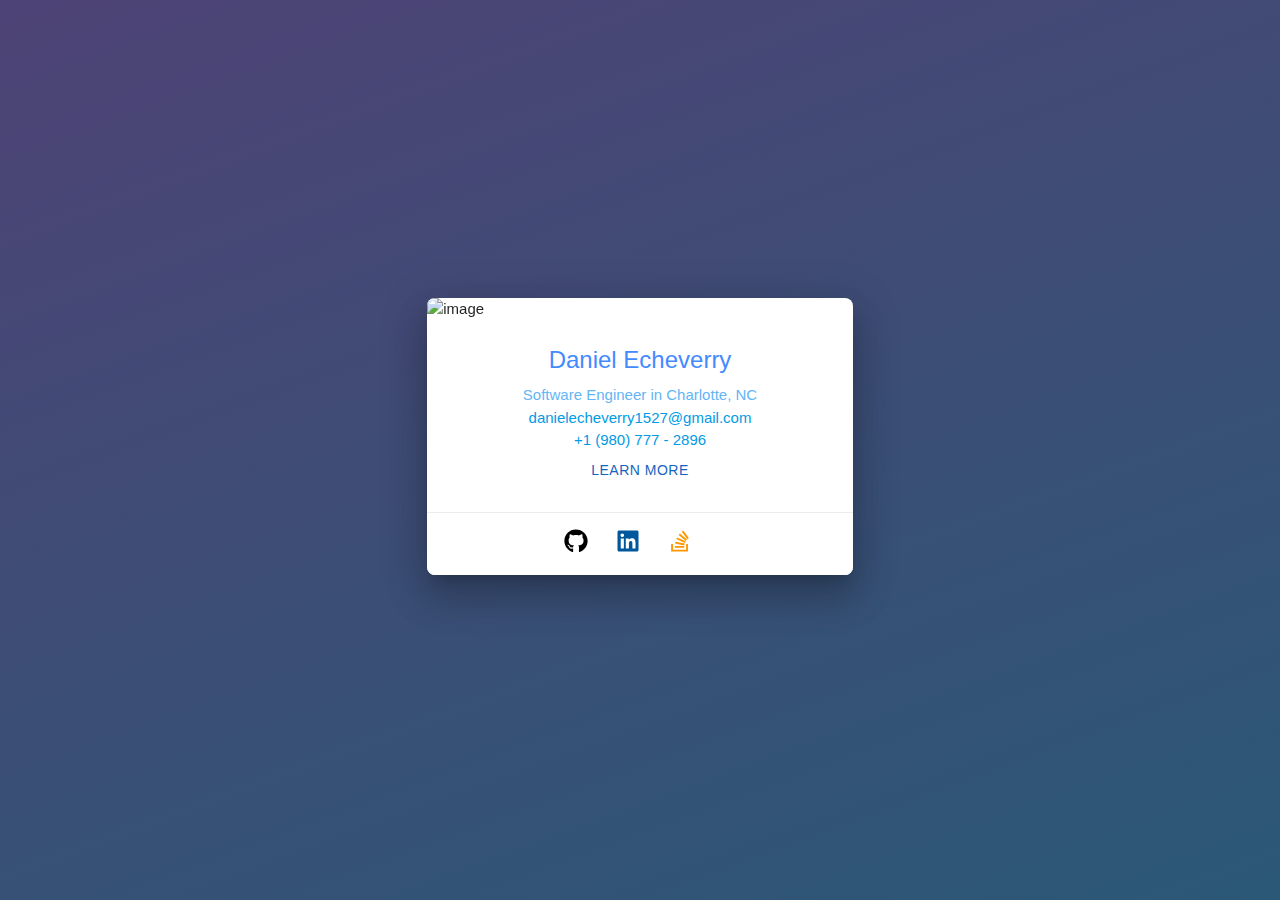
==== index.html @ 2a67373c "Update index.html" ====
<!DOCTYPE html>
<html lang="en">

<head>
	<meta http-equiv="Content-Type" content="text/html; charset=UTF-8" />
	<meta name="viewport" content="width=device-width, initial-scale=1, maximum-scale=1.0, user-scalable=no" />
	<title>Daniel E. Studios</title>
	
	<!-- CSS  -->
	<link href="css/lib/materialize.min.css" rel="stylesheet">
	<link rel="stylesheet" href="css/lib/svgicons.css">
	<link href="css/style.css" rel="stylesheet">
</head>

<body class="blue-gradient">

	<main class="valign-wrapper" id="particles">
		<div class="container">
			<div class="row">
				<div class="col s12 m8 push-m2 l6 push-l3">
					<div class="card z-depth-5 rounded" id="visiting-card">
						<div class="card-image">
							<img class="materialboxed" src="images/coding.jpg" alt="image">
						</div>
						<div class="card-content">
							<span class="center card-title blue-text text-accent-2">Daniel Echeverry</span>
							<p class="blue-text text-lighten-2 center">Software Engineer in Charlotte, NC</p>
							<p class="center">
								<a href="danielecheverry1527@gmail.com">danielecheverry1527@gmail.com</a>
							</p>
							<p class="center">
								<a href="tel:+19807772896">+1 (980) 777 - 2896</a>
							</p>

							<p class="center">
								<a class=" btn btn-flat blue-text text-darken-3" href="portfolio website/index.html">
									Learn More</a>
							</p>

						</div>
						<div class="card-action center">

							<a href="https://github.com/Dan-the-Man77" class="black-text">
								<svg class="svg-icon" data-prefix="fab" data-icon="github" role="img" xmlns="http://www.w3.org/2000/svg"
								 viewBox="0 0 496 512" class="svg-inline--fa fa-github fa-w-16 fa-3x">
									<path fill="currentColor" d="M165.9 397.4c0 2-2.3 3.6-5.2 3.6-3.3.3-5.6-1.3-5.6-3.6 0-2 2.3-3.6 5.2-3.6 3-.3 5.6 1.3 5.6 3.6zm-31.1-4.5c-.7 2 1.3 4.3 4.3 4.9 2.6 1 5.6 0 6.2-2s-1.3-4.3-4.3-5.2c-2.6-.7-5.5.3-6.2 2.3zm44.2-1.7c-2.9.7-4.9 2.6-4.6 4.9.3 2 2.9 3.3 5.9 2.6 2.9-.7 4.9-2.6 4.6-4.6-.3-1.9-3-3.2-5.9-2.9zM244.8 8C106.1 8 0 113.3 0 252c0 110.9 69.8 205.8 169.5 239.2 12.8 2.3 17.3-5.6 17.3-12.1 0-6.2-.3-40.4-.3-61.4 0 0-70 15-84.7-29.8 0 0-11.4-29.1-27.8-36.6 0 0-22.9-15.7 1.6-15.4 0 0 24.9 2 38.6 25.8 21.9 38.6 58.6 27.5 72.9 20.9 2.3-16 8.8-27.1 16-33.7-55.9-6.2-112.3-14.3-112.3-110.5 0-27.5 7.6-41.3 23.6-58.9-2.6-6.5-11.1-33.3 2.6-67.9 20.9-6.5 69 27 69 27 20-5.6 41.5-8.5 62.8-8.5s42.8 2.9 62.8 8.5c0 0 48.1-33.6 69-27 13.7 34.7 5.2 61.4 2.6 67.9 16 17.7 25.8 31.5 25.8 58.9 0 96.5-58.9 104.2-114.8 110.5 9.2 7.9 17 22.9 17 46.4 0 33.7-.3 75.4-.3 83.6 0 6.5 4.6 14.4 17.3 12.1C428.2 457.8 496 362.9 496 252 496 113.3 383.5 8 244.8 8zM97.2 352.9c-1.3 1-1 3.3.7 5.2 1.6 1.6 3.9 2.3 5.2 1 1.3-1 1-3.3-.7-5.2-1.6-1.6-3.9-2.3-5.2-1zm-10.8-8.1c-.7 1.3.3 2.9 2.3 3.9 1.6 1 3.6.7 4.3-.7.7-1.3-.3-2.9-2.3-3.9-2-.6-3.6-.3-4.3.7zm32.4 35.6c-1.6 1.3-1 4.3 1.3 6.2 2.3 2.3 5.2 2.6 6.5 1 1.3-1.3.7-4.3-1.3-6.2-2.2-2.3-5.2-2.6-6.5-1zm-11.4-14.7c-1.6 1-1.6 3.6 0 5.9 1.6 2.3 4.3 3.3 5.6 2.3 1.6-1.3 1.6-3.9 0-6.2-1.4-2.3-4-3.3-5.6-2z"
									 class=""></path>
								</svg>
							</a>

							<a href="https://www.linkedin.com/in/danielecheverry/" class="light-blue-text text-darken-4">
								<svg class="svg-icon" data-prefix="fab" data-icon="linkedin" role="img" xmlns="http://www.w3.org/2000/svg"
								 viewBox="0 0 448 512" class="svg-inline--fa fa-linkedin fa-w-14 fa-3x">
									<path fill="currentColor" d="M416 32H31.9C14.3 32 0 46.5 0 64.3v383.4C0 465.5 14.3 480 31.9 480H416c17.6 0 32-14.5 32-32.3V64.3c0-17.8-14.4-32.3-32-32.3zM135.4 416H69V202.2h66.5V416zm-33.2-243c-21.3 0-38.5-17.3-38.5-38.5S80.9 96 102.2 96c21.2 0 38.5 17.3 38.5 38.5 0 21.3-17.2 38.5-38.5 38.5zm282.1 243h-66.4V312c0-24.8-.5-56.7-34.5-56.7-34.6 0-39.9 27-39.9 54.9V416h-66.4V202.2h63.7v29.2h.9c8.9-16.8 30.6-34.5 62.9-34.5 67.2 0 79.7 44.3 79.7 101.9V416z"
									 class=""></path>
								</svg>
							</a>

							<a href="https://stackoverflow.com/users/19190853/daniel-echeverry" class="orange-text" id="stackoverflow">
								<svg class="svg-icon" data-prefix="fab" data-icon="stack-overflow" role="img" xmlns="http://www.w3.org/2000/svg"
								 viewBox="0 0 384 512" class="svg-inline--fa fa-stack-overflow fa-w-12 fa-3x">
									<path fill="currentColor" d="M293.7 300l-181.2-84.5 16.7-36.5 181.3 84.7-16.8 36.3zm48-76L188.2 95.7l-25.5 30.8 153.5 128.3 25.5-30.8zm39.6-31.7L262 32l-32 24 119.3 160.3 32-24zM290.7 311L95 269.7 86.8 309l195.7 41 8.2-39zm31.6 129H42.7V320h-40v160h359.5V320h-40v120zm-39.8-80h-200v39.7h200V360z"
									 class=""></path>
								</svg>
							</a>
							
							<!--
							<a href="https://www.youtube.com/channel/UCs95ve-2rPqcsYU_9BPiuNw" class="blue-text">
								<svg class="svg-icon" data-prefix="fab" data-icon="twitter" role="img" xmlns="http://www.w3.org/2000/svg"
								 viewBox="0 0 512 512" class="svg-inline--fa fa-twitter fa-w-16 fa-3x">
									<path fill="currentColor" d="M459.37 151.716c.325 4.548.325 9.097.325 13.645 0 138.72-105.583 298.558-298.558 298.558-59.452 0-114.68-17.219-161.137-47.106 8.447.974 16.568 1.299 25.34 1.299 49.055 0 94.213-16.568 130.274-44.832-46.132-.975-84.792-31.188-98.112-72.772 6.498.974 12.995 1.624 19.818 1.624 9.421 0 18.843-1.3 27.614-3.573-48.081-9.747-84.143-51.98-84.143-102.985v-1.299c13.969 7.797 30.214 12.67 47.431 13.319-28.264-18.843-46.781-51.005-46.781-87.391 0-19.492 5.197-37.36 14.294-52.954 51.655 63.675 129.3 105.258 216.365 109.807-1.624-7.797-2.599-15.918-2.599-24.04 0-57.828 46.782-104.934 104.934-104.934 30.213 0 57.502 12.67 76.67 33.137 23.715-4.548 46.456-13.32 66.599-25.34-7.798 24.366-24.366 44.833-46.132 57.827 21.117-2.273 41.584-8.122 60.426-16.243-14.292 20.791-32.161 39.308-52.628 54.253z"
									 class=""></path>
								</svg>
							</a>

							<a href="https://www.facebook.com/nikhil.sadawarti.82" class="blue-text text-accent-2">
								<svg class="svg-icon" data-prefix="fab" data-icon="facebook" role="img" xmlns="http://www.w3.org/2000/svg"
								 viewBox="0 0 448 512" class="svg-inline--fa fa-facebook fa-w-14 fa-3x">
									<path fill="currentColor" d="M448 56.7v398.5c0 13.7-11.1 24.7-24.7 24.7H309.1V306.5h58.2l8.7-67.6h-67v-43.2c0-19.6 5.4-32.9 33.5-32.9h35.8v-60.5c-6.2-.8-27.4-2.7-52.2-2.7-51.6 0-87 31.5-87 89.4v49.9h-58.4v67.6h58.4V480H24.7C11.1 480 0 468.9 0 455.3V56.7C0 43.1 11.1 32 24.7 32h398.5c13.7 0 24.8 11.1 24.8 24.7z"
									 class=""></path>
								</svg>
							</a>

							
							<a href="https://stackoverflow.com/users/19190853/daniel-echeverry" class="orange-text" id="stackoverflow">
								<svg class="svg-icon" data-prefix="fab" data-icon="stack-overflow" role="img" xmlns="http://www.w3.org/2000/svg"
								 viewBox="0 0 384 512" class="svg-inline--fa fa-stack-overflow fa-w-12 fa-3x">
									<path fill="currentColor" d="M293.7 300l-181.2-84.5 16.7-36.5 181.3 84.7-16.8 36.3zm48-76L188.2 95.7l-25.5 30.8 153.5 128.3 25.5-30.8zm39.6-31.7L262 32l-32 24 119.3 160.3 32-24zM290.7 311L95 269.7 86.8 309l195.7 41 8.2-39zm31.6 129H42.7V320h-40v160h359.5V320h-40v120zm-39.8-80h-200v39.7h200V360z"
									 class=""></path>
								</svg>
							</a>
							<a href="https://dev.to" class="black-text" id="devto">
							  <img class="svg-icon" src="https://d2fltix0v2e0sb.cloudfront.net/dev-badge.svg" alt="DEV Community" />
							</a>
							-->

						</div>
					</div>
				</div>
			</div>
		</div>

	</main>

	<!--  Scripts-->
	<script src="js/lib/jquery.min.js"></script>
	<script src="js/lib/materialize.min.js"></script>
	<script src="js/lib/tilt.jquery.min.js"></script>
	<script src="js/lib/particles.min.js"></script>
	<script src="js/init.js"></script>
<!--Start of Tawk.to Script-->
<script type="text/javascript">
var Tawk_API=Tawk_API||{}, Tawk_LoadStart=new Date();
(function(){
var s1=document.createElement("script"),s0=document.getElementsByTagName("script")[0];
s1.async=true;
s1.src='https://embed.tawk.to/62e9460f54f06e12d88c8aa2/1g9fjjark';
s1.charset='UTF-8';
s1.setAttribute('crossorigin','*');
s0.parentNode.insertBefore(s1,s0);
})();
</script>
<!--End of Tawk.to Script-->
	
</body>

</html>
---- css/lib/svgicons.css ----
/* -----
SVG Icons - svgicons.sparkk.fr
----- */

.svg-icon {
  width: 24px;
  height: 24px;
  transition: transform 0.5s ease-out;
}

.svg-icon:hover {
  transform: rotate(360deg);
}

.svg-icon path,
.svg-icon polygon,
.svg-icon rect {
  fill: currentColor;
}

.svg-icon circle {
  stroke: currentColor;
  stroke-width: 1;
}
---- css/style.css ----
body {
	display: flex;
	min-height: 100vh;
	flex-direction: column;
}

main {
	flex: 1 0 auto;
}

.blue-gradient {
	/* background: linear-gradient(135deg, #a9e4f7 0%, #0fb4e7 100%); */

	/* background-color: #8EC5FC;
	background-image: linear-gradient(62deg, #8EC5FC 0%, #E0C3FC 100%); */
	
		
	/* background-color: #FAACA8;
	background-image: linear-gradient(19deg, #FAACA8 0%, #DDD6F3 100%); */

	background-image: linear-gradient(-20deg, #2b5876 0%, #4e4376 100%);

}

.strong {
	font-weight: 600;
}

.rounded {
	border-radius: 8px;
	overflow: hidden;
}

a:hover {
	color: #ff43a1;
}

#particles canvas {
	position: absolute;
	width: 100%;
	height: 100%;
	z-index: -1;
}

#visiting-card {
	z-index: 9;
}

#devto {
	margin-right: initial;
}
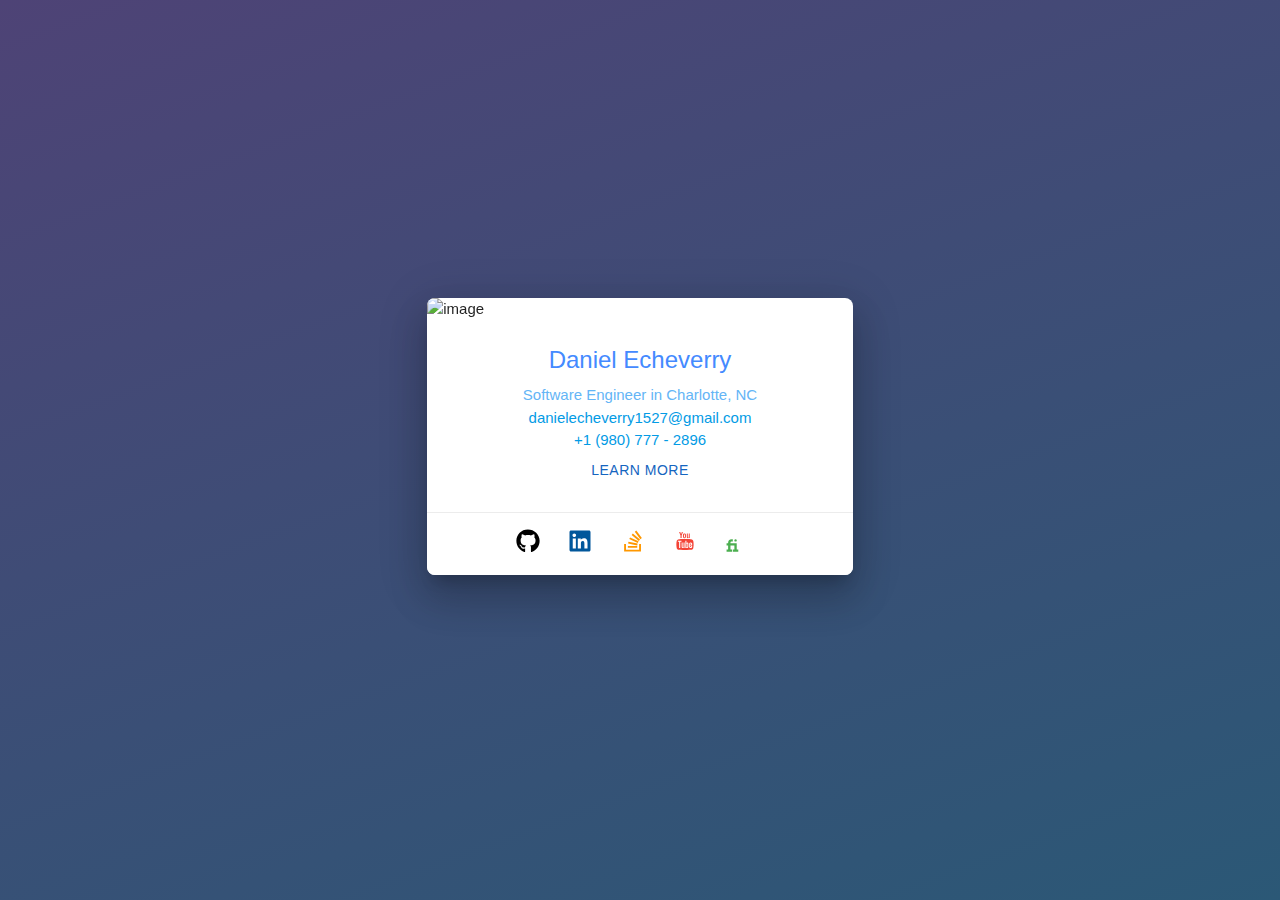
==== commit a9d61376: "Update index.html" ====
--- a/index.html
+++ b/index.html
@@ -40,7 +40,7 @@
 						</div>
 						<div class="card-action center">
 
-							<a href="https://github.com/Dan-the-Man77" class="black-text">
+							<a href="https://github.com/Dan-the-Man77" target="_blank" rel="noopener noreferrer" class="black-text">
 								<svg class="svg-icon" data-prefix="fab" data-icon="github" role="img" xmlns="http://www.w3.org/2000/svg"
 								 viewBox="0 0 496 512" class="svg-inline--fa fa-github fa-w-16 fa-3x">
 									<path fill="currentColor" d="M165.9 397.4c0 2-2.3 3.6-5.2 3.6-3.3.3-5.6-1.3-5.6-3.6 0-2 2.3-3.6 5.2-3.6 3-.3 5.6 1.3 5.6 3.6zm-31.1-4.5c-.7 2 1.3 4.3 4.3 4.9 2.6 1 5.6 0 6.2-2s-1.3-4.3-4.3-5.2c-2.6-.7-5.5.3-6.2 2.3zm44.2-1.7c-2.9.7-4.9 2.6-4.6 4.9.3 2 2.9 3.3 5.9 2.6 2.9-.7 4.9-2.6 4.6-4.6-.3-1.9-3-3.2-5.9-2.9zM244.8 8C106.1 8 0 113.3 0 252c0 110.9 69.8 205.8 169.5 239.2 12.8 2.3 17.3-5.6 17.3-12.1 0-6.2-.3-40.4-.3-61.4 0 0-70 15-84.7-29.8 0 0-11.4-29.1-27.8-36.6 0 0-22.9-15.7 1.6-15.4 0 0 24.9 2 38.6 25.8 21.9 38.6 58.6 27.5 72.9 20.9 2.3-16 8.8-27.1 16-33.7-55.9-6.2-112.3-14.3-112.3-110.5 0-27.5 7.6-41.3 23.6-58.9-2.6-6.5-11.1-33.3 2.6-67.9 20.9-6.5 69 27 69 27 20-5.6 41.5-8.5 62.8-8.5s42.8 2.9 62.8 8.5c0 0 48.1-33.6 69-27 13.7 34.7 5.2 61.4 2.6 67.9 16 17.7 25.8 31.5 25.8 58.9 0 96.5-58.9 104.2-114.8 110.5 9.2 7.9 17 22.9 17 46.4 0 33.7-.3 75.4-.3 83.6 0 6.5 4.6 14.4 17.3 12.1C428.2 457.8 496 362.9 496 252 496 113.3 383.5 8 244.8 8zM97.2 352.9c-1.3 1-1 3.3.7 5.2 1.6 1.6 3.9 2.3 5.2 1 1.3-1 1-3.3-.7-5.2-1.6-1.6-3.9-2.3-5.2-1zm-10.8-8.1c-.7 1.3.3 2.9 2.3 3.9 1.6 1 3.6.7 4.3-.7.7-1.3-.3-2.9-2.3-3.9-2-.6-3.6-.3-4.3.7zm32.4 35.6c-1.6 1.3-1 4.3 1.3 6.2 2.3 2.3 5.2 2.6 6.5 1 1.3-1.3.7-4.3-1.3-6.2-2.2-2.3-5.2-2.6-6.5-1zm-11.4-14.7c-1.6 1-1.6 3.6 0 5.9 1.6 2.3 4.3 3.3 5.6 2.3 1.6-1.3 1.6-3.9 0-6.2-1.4-2.3-4-3.3-5.6-2z"
@@ -48,7 +48,7 @@
 								</svg>
 							</a>
 
-							<a href="https://www.linkedin.com/in/danielecheverry/" class="light-blue-text text-darken-4">
+							<a href="https://www.linkedin.com/in/danielecheverry/" target="_blank" rel="noopener noreferrer" class="light-blue-text text-darken-4">
 								<svg class="svg-icon" data-prefix="fab" data-icon="linkedin" role="img" xmlns="http://www.w3.org/2000/svg"
 								 viewBox="0 0 448 512" class="svg-inline--fa fa-linkedin fa-w-14 fa-3x">
 									<path fill="currentColor" d="M416 32H31.9C14.3 32 0 46.5 0 64.3v383.4C0 465.5 14.3 480 31.9 480H416c17.6 0 32-14.5 32-32.3V64.3c0-17.8-14.4-32.3-32-32.3zM135.4 416H69V202.2h66.5V416zm-33.2-243c-21.3 0-38.5-17.3-38.5-38.5S80.9 96 102.2 96c21.2 0 38.5 17.3 38.5 38.5 0 21.3-17.2 38.5-38.5 38.5zm282.1 243h-66.4V312c0-24.8-.5-56.7-34.5-56.7-34.6 0-39.9 27-39.9 54.9V416h-66.4V202.2h63.7v29.2h.9c8.9-16.8 30.6-34.5 62.9-34.5 67.2 0 79.7 44.3 79.7 101.9V416z"
@@ -56,7 +56,7 @@
 								</svg>
 							</a>
 
-							<a href="https://stackoverflow.com/users/19190853/daniel-echeverry" class="orange-text" id="stackoverflow">
+							<a href="https://stackoverflow.com/users/19190853/daniel-echeverry" target="_blank" rel="noopener noreferrer" class="orange-text" id="stackoverflow">
 								<svg class="svg-icon" data-prefix="fab" data-icon="stack-overflow" role="img" xmlns="http://www.w3.org/2000/svg"
 								 viewBox="0 0 384 512" class="svg-inline--fa fa-stack-overflow fa-w-12 fa-3x">
 									<path fill="currentColor" d="M293.7 300l-181.2-84.5 16.7-36.5 181.3 84.7-16.8 36.3zm48-76L188.2 95.7l-25.5 30.8 153.5 128.3 25.5-30.8zm39.6-31.7L262 32l-32 24 119.3 160.3 32-24zM290.7 311L95 269.7 86.8 309l195.7 41 8.2-39zm31.6 129H42.7V320h-40v160h359.5V320h-40v120zm-39.8-80h-200v39.7h200V360z"
@@ -64,24 +64,19 @@
 								</svg>
 							</a>
 							
-							<!--
-							<a href="https://www.youtube.com/channel/UCs95ve-2rPqcsYU_9BPiuNw" class="blue-text">
-								<svg class="svg-icon" data-prefix="fab" data-icon="twitter" role="img" xmlns="http://www.w3.org/2000/svg"
-								 viewBox="0 0 512 512" class="svg-inline--fa fa-twitter fa-w-16 fa-3x">
-									<path fill="currentColor" d="M459.37 151.716c.325 4.548.325 9.097.325 13.645 0 138.72-105.583 298.558-298.558 298.558-59.452 0-114.68-17.219-161.137-47.106 8.447.974 16.568 1.299 25.34 1.299 49.055 0 94.213-16.568 130.274-44.832-46.132-.975-84.792-31.188-98.112-72.772 6.498.974 12.995 1.624 19.818 1.624 9.421 0 18.843-1.3 27.614-3.573-48.081-9.747-84.143-51.98-84.143-102.985v-1.299c13.969 7.797 30.214 12.67 47.431 13.319-28.264-18.843-46.781-51.005-46.781-87.391 0-19.492 5.197-37.36 14.294-52.954 51.655 63.675 129.3 105.258 216.365 109.807-1.624-7.797-2.599-15.918-2.599-24.04 0-57.828 46.782-104.934 104.934-104.934 30.213 0 57.502 12.67 76.67 33.137 23.715-4.548 46.456-13.32 66.599-25.34-7.798 24.366-24.366 44.833-46.132 57.827 21.117-2.273 41.584-8.122 60.426-16.243-14.292 20.791-32.161 39.308-52.628 54.253z"
-									 class=""></path>
-								</svg>
+							
+							<a href="https://www.youtube.com/channel/UCs95ve-2rPqcsYU_9BPiuNw" target="_blank" rel="noopener noreferrer" class="red-text">
+								<svg class="svg-icon" viewBox="0 0 20 20">
+							<path fill="none" d="M9.426,7.625h0.271c0.596,0,1.079-0.48,1.079-1.073V4.808c0-0.593-0.483-1.073-1.079-1.073H9.426c-0.597,0-1.079,0.48-1.079,1.073v1.745C8.347,7.145,8.83,7.625,9.426,7.625 M9.156,4.741c0-0.222,0.182-0.402,0.404-0.402c0.225,0,0.405,0.18,0.405,0.402V6.62c0,0.222-0.181,0.402-0.405,0.402c-0.223,0-0.404-0.181-0.404-0.402V4.741z M12.126,7.625c0.539,0,1.013-0.47,1.013-0.47v0.403h0.81V3.735h-0.81v2.952c0,0-0.271,0.335-0.54,0.335c-0.271,0-0.271-0.202-0.271-0.202V3.735h-0.81v3.354C11.519,7.089,11.586,7.625,12.126,7.625 M6.254,7.559H7.2v-2.08l1.079-2.952H7.401L6.727,4.473L6.052,2.527H5.107l1.146,2.952V7.559z M11.586,12.003c-0.175,0-0.312,0.104-0.405,0.204v2.706c0.086,0.091,0.213,0.18,0.405,0.18c0.405,0,0.405-0.451,0.405-0.451v-2.188C11.991,12.453,11.924,12.003,11.586,12.003 M14.961,8.463c0,0-2.477-0.129-4.961-0.129c-2.475,0-4.96,0.129-4.96,0.129c-1.119,0-2.025,0.864-2.025,1.93c0,0-0.203,1.252-0.203,2.511c0,1.252,0.203,2.51,0.203,2.51c0,1.066,0.906,1.931,2.025,1.931c0,0,2.438,0.129,4.96,0.129c2.437,0,4.961-0.129,4.961-0.129c1.117,0,2.024-0.864,2.024-1.931c0,0,0.202-1.268,0.202-2.51c0-1.268-0.202-2.511-0.202-2.511C16.985,9.328,16.078,8.463,14.961,8.463 M7.065,10.651H6.052v5.085H5.107v-5.085H4.095V9.814h2.97V10.651z M9.628,15.736h-0.81v-0.386c0,0-0.472,0.45-1.012,0.45c-0.54,0-0.606-0.515-0.606-0.515v-3.991h0.809v3.733c0,0,0,0.193,0.271,0.193c0.27,0,0.54-0.322,0.54-0.322v-3.604h0.81V15.736z M12.801,14.771c0,0,0,1.03-0.742,1.03c-0.455,0-0.73-0.241-0.878-0.429v0.364h-0.876V9.814h0.876v1.92c0.135-0.142,0.464-0.439,0.878-0.439c0.54,0,0.742,0.45,0.742,1.03V14.771z M15.973,12.39v1.287h-1.688v0.965c0,0,0,0.451,0.405,0.451s0.405-0.451,0.405-0.451v-0.45h0.877v0.708c0,0-0.136,0.901-1.215,0.901c-1.08,0-1.282-0.901-1.282-0.901v-2.51c0,0,0-1.095,1.282-1.095S15.973,12.39,15.973,12.39 M14.69,12.003c-0.405,0-0.405,0.45-0.405,0.45v0.579h0.811v-0.579C15.096,12.453,15.096,12.003,14.69,12.003"></path>
+						</svg>
+							</a>
+							
+
+							<a href="https://www.fiverr.com/danielecheve457?public_mode=true" target="_blank" rel="noopener noreferrer" class="green-text">
+								<svg xmlns="http://www.w3.org/2000/svg" width="1em" height="1em" preserveAspectRatio="xMidYMid meet" viewBox="-2.5 -2 24 24"><g fill="currentColor"><path d="M16.25 16.25v-10h-10v-.625c0-1.034.841-1.875 1.875-1.875H10V0H8.125A5.632 5.632 0 0 0 2.5 5.625v.625H0V10h2.5v6.25H0V20h8.75v-3.75h-2.5V10h6.285v6.25H10V20h8.75v-3.75h-2.5z"/><circle cx="14.375" cy="1.875" r="1.875"/></g></svg>
 							</a>
 
-							<a href="https://www.facebook.com/nikhil.sadawarti.82" class="blue-text text-accent-2">
-								<svg class="svg-icon" data-prefix="fab" data-icon="facebook" role="img" xmlns="http://www.w3.org/2000/svg"
-								 viewBox="0 0 448 512" class="svg-inline--fa fa-facebook fa-w-14 fa-3x">
-									<path fill="currentColor" d="M448 56.7v398.5c0 13.7-11.1 24.7-24.7 24.7H309.1V306.5h58.2l8.7-67.6h-67v-43.2c0-19.6 5.4-32.9 33.5-32.9h35.8v-60.5c-6.2-.8-27.4-2.7-52.2-2.7-51.6 0-87 31.5-87 89.4v49.9h-58.4v67.6h58.4V480H24.7C11.1 480 0 468.9 0 455.3V56.7C0 43.1 11.1 32 24.7 32h398.5c13.7 0 24.8 11.1 24.8 24.7z"
-									 class=""></path>
-								</svg>
-							</a>
-
-							
+							<!--
 							<a href="https://stackoverflow.com/users/19190853/daniel-echeverry" class="orange-text" id="stackoverflow">
 								<svg class="svg-icon" data-prefix="fab" data-icon="stack-overflow" role="img" xmlns="http://www.w3.org/2000/svg"
 								 viewBox="0 0 384 512" class="svg-inline--fa fa-stack-overflow fa-w-12 fa-3x">
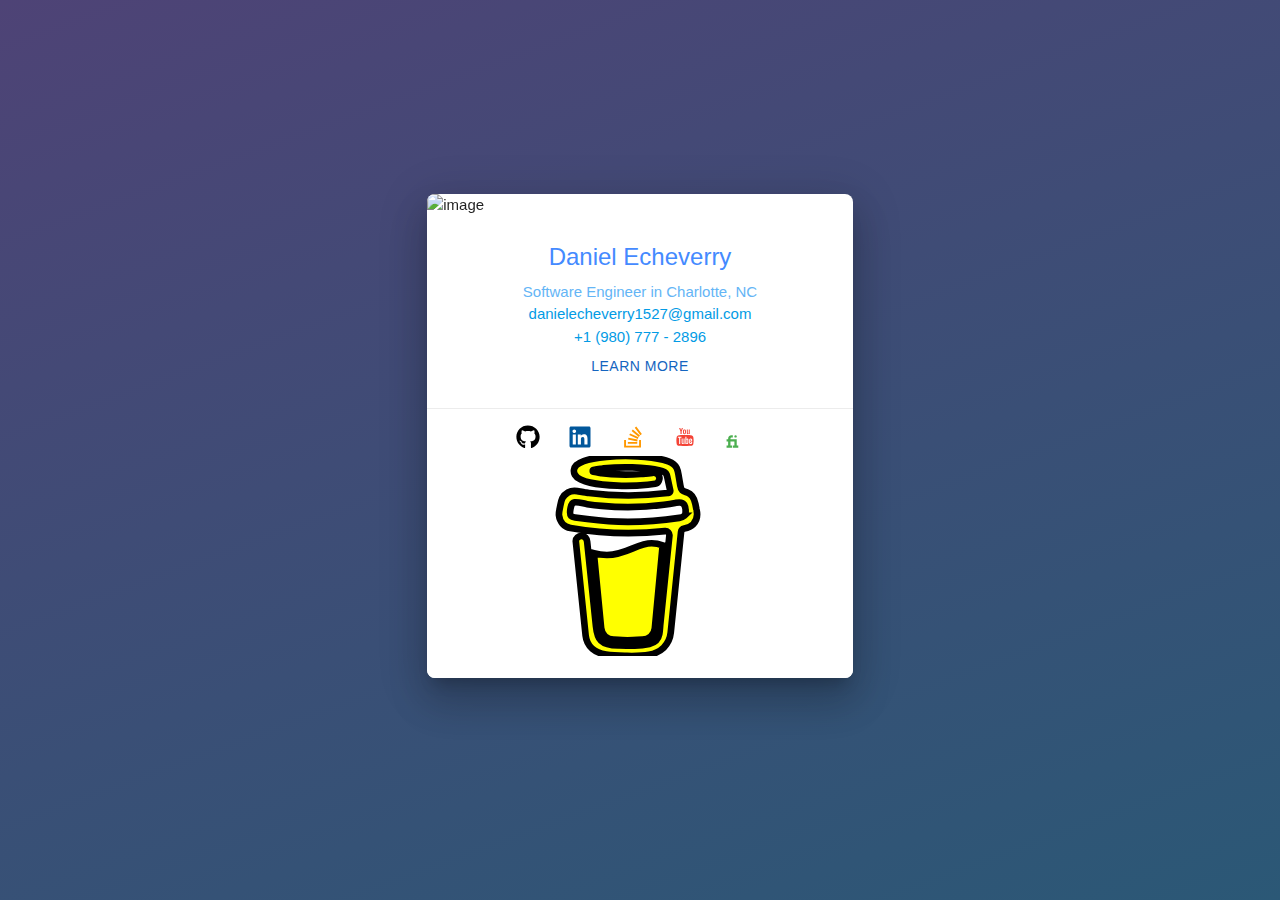
==== commit 0f2505e2: "Update index.html" ====
--- a/index.html
+++ b/index.html
@@ -4,7 +4,7 @@
 <head>
 	<meta http-equiv="Content-Type" content="text/html; charset=UTF-8" />
 	<meta name="viewport" content="width=device-width, initial-scale=1, maximum-scale=1.0, user-scalable=no" />
-	<title>Daniel E. Studios</title>
+	<title>DeBugged Bytez</title>
 	
 	<!-- CSS  -->
 	<link href="css/lib/materialize.min.css" rel="stylesheet">
@@ -26,7 +26,7 @@
 							<span class="center card-title blue-text text-accent-2">Daniel Echeverry</span>
 							<p class="blue-text text-lighten-2 center">Software Engineer in Charlotte, NC</p>
 							<p class="center">
-								<a href="danielecheverry1527@gmail.com">danielecheverry1527@gmail.com</a>
+								<a href="mailto:danielecheverry1527@gmail.com">danielecheverry1527@gmail.com</a>
 							</p>
 							<p class="center">
 								<a href="tel:+19807772896">+1 (980) 777 - 2896</a>
@@ -76,13 +76,11 @@
 								<svg xmlns="http://www.w3.org/2000/svg" width="1em" height="1em" preserveAspectRatio="xMidYMid meet" viewBox="-2.5 -2 24 24"><g fill="currentColor"><path d="M16.25 16.25v-10h-10v-.625c0-1.034.841-1.875 1.875-1.875H10V0H8.125A5.632 5.632 0 0 0 2.5 5.625v.625H0V10h2.5v6.25H0V20h8.75v-3.75h-2.5V10h6.285v6.25H10V20h8.75v-3.75h-2.5z"/><circle cx="14.375" cy="1.875" r="1.875"/></g></svg>
 							</a>
 
+							
+							<a href="https://www.buymeacoffee.com/debuggedbytez" class="orange-text" id="stackoverflow">
+								<svg role="img" viewBox="0 0 24 24" xmlns="http://www.w3.org/2000/svg" id="IconChangeColor" height="200" width="200"><title>Buy Me A Coffee</title><path d="M20.216 6.415l-.132-.666c-.119-.598-.388-1.163-1.001-1.379-.197-.069-.42-.098-.57-.241-.152-.143-.196-.366-.231-.572-.065-.378-.125-.756-.192-1.133-.057-.325-.102-.69-.25-.987-.195-.4-.597-.634-.996-.788a5.723 5.723 0 00-.626-.194c-1-.263-2.05-.36-3.077-.416a25.834 25.834 0 00-3.7.062c-.915.083-1.88.184-2.75.5-.318.116-.646.256-.888.501-.297.302-.393.77-.177 1.146.154.267.415.456.692.58.36.162.737.284 1.123.366 1.075.238 2.189.331 3.287.37 1.218.05 2.437.01 3.65-.118.299-.033.598-.073.896-.119.352-.054.578-.513.474-.834-.124-.383-.457-.531-.834-.473-.466.074-.96.108-1.382.146-1.177.08-2.358.082-3.536.006a22.228 22.228 0 01-1.157-.107c-.086-.01-.18-.025-.258-.036-.243-.036-.484-.08-.724-.13-.111-.027-.111-.185 0-.212h.005c.277-.06.557-.108.838-.147h.002c.131-.009.263-.032.394-.048a25.076 25.076 0 013.426-.12c.674.019 1.347.067 2.017.144l.228.031c.267.04.533.088.798.145.392.085.895.113 1.07.542.055.137.08.288.111.431l.319 1.484a.237.237 0 01-.199.284h-.003c-.037.006-.075.01-.112.015a36.704 36.704 0 01-4.743.295 37.059 37.059 0 01-4.699-.304c-.14-.017-.293-.042-.417-.06-.326-.048-.649-.108-.973-.161-.393-.065-.768-.032-1.123.161-.29.16-.527.404-.675.701-.154.316-.199.66-.267 1-.069.34-.176.707-.135 1.056.087.753.613 1.365 1.37 1.502a39.69 39.69 0 0011.343.376.483.483 0 01.535.53l-.071.697-1.018 9.907c-.041.41-.047.832-.125 1.237-.122.637-.553 1.028-1.182 1.171-.577.131-1.165.2-1.756.205-.656.004-1.31-.025-1.966-.022-.699.004-1.556-.06-2.095-.58-.475-.458-.54-1.174-.605-1.793l-.731-7.013-.322-3.094c-.037-.351-.286-.695-.678-.678-.336.015-.718.3-.678.679l.228 2.185.949 9.112c.147 1.344 1.174 2.068 2.446 2.272.742.12 1.503.144 2.257.156.966.016 1.942.053 2.892-.122 1.408-.258 2.465-1.198 2.616-2.657.34-3.332.683-6.663 1.024-9.995l.215-2.087a.484.484 0 01.39-.426c.402-.078.787-.212 1.074-.518.455-.488.546-1.124.385-1.766zm-1.478.772c-.145.137-.363.201-.578.233-2.416.359-4.866.54-7.308.46-1.748-.06-3.477-.254-5.207-.498-.17-.024-.353-.055-.47-.18-.22-.236-.111-.71-.054-.995.052-.26.152-.609.463-.646.484-.057 1.046.148 1.526.22.577.088 1.156.159 1.737.212 2.48.226 5.002.19 7.472-.14.45-.06.899-.13 1.345-.21.399-.072.84-.206 1.08.206.166.281.188.657.162.974a.544.544 0 01-.169.364zm-6.159 3.9c-.862.37-1.84.788-3.109.788a5.884 5.884 0 01-1.569-.217l.877 9.004c.065.78.717 1.38 1.5 1.38 0 0 1.243.065 1.658.065.447 0 1.786-.065 1.786-.065.783 0 1.434-.6 1.499-1.38l.94-9.95a3.996 3.996 0 00-1.322-.238c-.826 0-1.491.284-2.26.613z" id="mainIconPathAttribute" fill="yellow" stroke-width="0.8" stroke="#000000"></path></svg>
+
 							<!--
-							<a href="https://stackoverflow.com/users/19190853/daniel-echeverry" class="orange-text" id="stackoverflow">
-								<svg class="svg-icon" data-prefix="fab" data-icon="stack-overflow" role="img" xmlns="http://www.w3.org/2000/svg"
-								 viewBox="0 0 384 512" class="svg-inline--fa fa-stack-overflow fa-w-12 fa-3x">
-									<path fill="currentColor" d="M293.7 300l-181.2-84.5 16.7-36.5 181.3 84.7-16.8 36.3zm48-76L188.2 95.7l-25.5 30.8 153.5 128.3 25.5-30.8zm39.6-31.7L262 32l-32 24 119.3 160.3 32-24zM290.7 311L95 269.7 86.8 309l195.7 41 8.2-39zm31.6 129H42.7V320h-40v160h359.5V320h-40v120zm-39.8-80h-200v39.7h200V360z"
-									 class=""></path>
-								</svg>
 							</a>
 							<a href="https://dev.to" class="black-text" id="devto">
 							  <img class="svg-icon" src="https://d2fltix0v2e0sb.cloudfront.net/dev-badge.svg" alt="DEV Community" />
@@ -109,7 +107,7 @@
 (function(){
 var s1=document.createElement("script"),s0=document.getElementsByTagName("script")[0];
 s1.async=true;
-s1.src='https://embed.tawk.to/62e9460f54f06e12d88c8aa2/1g9fjjark';
+s1.src='https://embed.tawk.to/6329baad37898912e96a43ee/1gddg2d9d';
 s1.charset='UTF-8';
 s1.setAttribute('crossorigin','*');
 s0.parentNode.insertBefore(s1,s0);
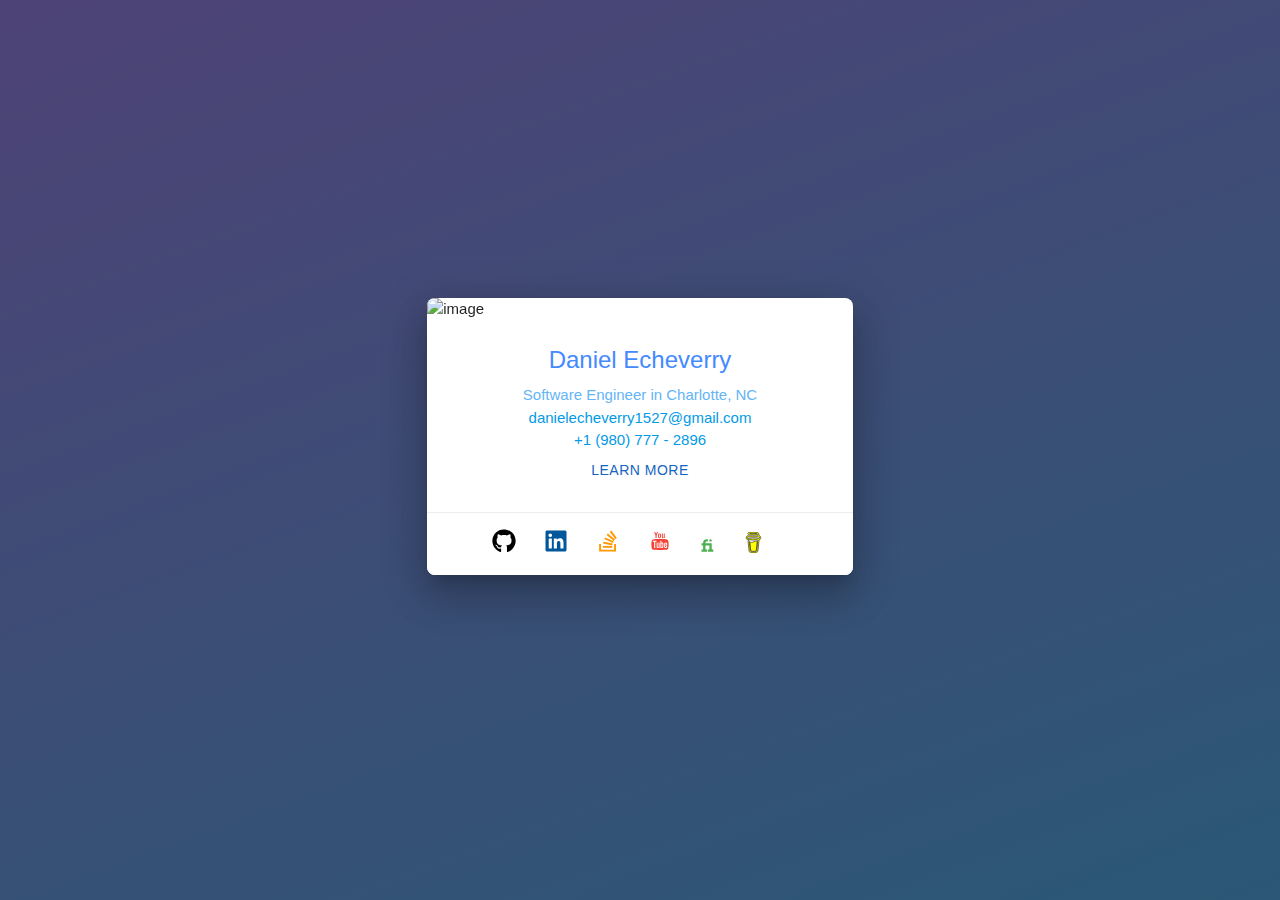
==== commit 35f835bd: "Update index.html" ====
--- a/index.html
+++ b/index.html
@@ -77,8 +77,8 @@
 							</a>
 
 							
-							<a href="https://www.buymeacoffee.com/debuggedbytez" class="orange-text" id="stackoverflow">
-								<svg role="img" viewBox="0 0 24 24" xmlns="http://www.w3.org/2000/svg" id="IconChangeColor" height="200" width="200"><title>Buy Me A Coffee</title><path d="M20.216 6.415l-.132-.666c-.119-.598-.388-1.163-1.001-1.379-.197-.069-.42-.098-.57-.241-.152-.143-.196-.366-.231-.572-.065-.378-.125-.756-.192-1.133-.057-.325-.102-.69-.25-.987-.195-.4-.597-.634-.996-.788a5.723 5.723 0 00-.626-.194c-1-.263-2.05-.36-3.077-.416a25.834 25.834 0 00-3.7.062c-.915.083-1.88.184-2.75.5-.318.116-.646.256-.888.501-.297.302-.393.77-.177 1.146.154.267.415.456.692.58.36.162.737.284 1.123.366 1.075.238 2.189.331 3.287.37 1.218.05 2.437.01 3.65-.118.299-.033.598-.073.896-.119.352-.054.578-.513.474-.834-.124-.383-.457-.531-.834-.473-.466.074-.96.108-1.382.146-1.177.08-2.358.082-3.536.006a22.228 22.228 0 01-1.157-.107c-.086-.01-.18-.025-.258-.036-.243-.036-.484-.08-.724-.13-.111-.027-.111-.185 0-.212h.005c.277-.06.557-.108.838-.147h.002c.131-.009.263-.032.394-.048a25.076 25.076 0 013.426-.12c.674.019 1.347.067 2.017.144l.228.031c.267.04.533.088.798.145.392.085.895.113 1.07.542.055.137.08.288.111.431l.319 1.484a.237.237 0 01-.199.284h-.003c-.037.006-.075.01-.112.015a36.704 36.704 0 01-4.743.295 37.059 37.059 0 01-4.699-.304c-.14-.017-.293-.042-.417-.06-.326-.048-.649-.108-.973-.161-.393-.065-.768-.032-1.123.161-.29.16-.527.404-.675.701-.154.316-.199.66-.267 1-.069.34-.176.707-.135 1.056.087.753.613 1.365 1.37 1.502a39.69 39.69 0 0011.343.376.483.483 0 01.535.53l-.071.697-1.018 9.907c-.041.41-.047.832-.125 1.237-.122.637-.553 1.028-1.182 1.171-.577.131-1.165.2-1.756.205-.656.004-1.31-.025-1.966-.022-.699.004-1.556-.06-2.095-.58-.475-.458-.54-1.174-.605-1.793l-.731-7.013-.322-3.094c-.037-.351-.286-.695-.678-.678-.336.015-.718.3-.678.679l.228 2.185.949 9.112c.147 1.344 1.174 2.068 2.446 2.272.742.12 1.503.144 2.257.156.966.016 1.942.053 2.892-.122 1.408-.258 2.465-1.198 2.616-2.657.34-3.332.683-6.663 1.024-9.995l.215-2.087a.484.484 0 01.39-.426c.402-.078.787-.212 1.074-.518.455-.488.546-1.124.385-1.766zm-1.478.772c-.145.137-.363.201-.578.233-2.416.359-4.866.54-7.308.46-1.748-.06-3.477-.254-5.207-.498-.17-.024-.353-.055-.47-.18-.22-.236-.111-.71-.054-.995.052-.26.152-.609.463-.646.484-.057 1.046.148 1.526.22.577.088 1.156.159 1.737.212 2.48.226 5.002.19 7.472-.14.45-.06.899-.13 1.345-.21.399-.072.84-.206 1.08.206.166.281.188.657.162.974a.544.544 0 01-.169.364zm-6.159 3.9c-.862.37-1.84.788-3.109.788a5.884 5.884 0 01-1.569-.217l.877 9.004c.065.78.717 1.38 1.5 1.38 0 0 1.243.065 1.658.065.447 0 1.786-.065 1.786-.065.783 0 1.434-.6 1.499-1.38l.94-9.95a3.996 3.996 0 00-1.322-.238c-.826 0-1.491.284-2.26.613z" id="mainIconPathAttribute" fill="yellow" stroke-width="0.8" stroke="#000000"></path></svg>
+							<a href="https://www.buymeacoffee.com/debuggedbytez" target="_blank" class="orange-text" id="stackoverflow">
+								<svg role="img" viewBox="0 0 24 24" xmlns="http://www.w3.org/2000/svg" id="IconChangeColor" height="21" width="21"><title>Buy Me A Coffee</title><path d="M20.216 6.415l-.132-.666c-.119-.598-.388-1.163-1.001-1.379-.197-.069-.42-.098-.57-.241-.152-.143-.196-.366-.231-.572-.065-.378-.125-.756-.192-1.133-.057-.325-.102-.69-.25-.987-.195-.4-.597-.634-.996-.788a5.723 5.723 0 00-.626-.194c-1-.263-2.05-.36-3.077-.416a25.834 25.834 0 00-3.7.062c-.915.083-1.88.184-2.75.5-.318.116-.646.256-.888.501-.297.302-.393.77-.177 1.146.154.267.415.456.692.58.36.162.737.284 1.123.366 1.075.238 2.189.331 3.287.37 1.218.05 2.437.01 3.65-.118.299-.033.598-.073.896-.119.352-.054.578-.513.474-.834-.124-.383-.457-.531-.834-.473-.466.074-.96.108-1.382.146-1.177.08-2.358.082-3.536.006a22.228 22.228 0 01-1.157-.107c-.086-.01-.18-.025-.258-.036-.243-.036-.484-.08-.724-.13-.111-.027-.111-.185 0-.212h.005c.277-.06.557-.108.838-.147h.002c.131-.009.263-.032.394-.048a25.076 25.076 0 013.426-.12c.674.019 1.347.067 2.017.144l.228.031c.267.04.533.088.798.145.392.085.895.113 1.07.542.055.137.08.288.111.431l.319 1.484a.237.237 0 01-.199.284h-.003c-.037.006-.075.01-.112.015a36.704 36.704 0 01-4.743.295 37.059 37.059 0 01-4.699-.304c-.14-.017-.293-.042-.417-.06-.326-.048-.649-.108-.973-.161-.393-.065-.768-.032-1.123.161-.29.16-.527.404-.675.701-.154.316-.199.66-.267 1-.069.34-.176.707-.135 1.056.087.753.613 1.365 1.37 1.502a39.69 39.69 0 0011.343.376.483.483 0 01.535.53l-.071.697-1.018 9.907c-.041.41-.047.832-.125 1.237-.122.637-.553 1.028-1.182 1.171-.577.131-1.165.2-1.756.205-.656.004-1.31-.025-1.966-.022-.699.004-1.556-.06-2.095-.58-.475-.458-.54-1.174-.605-1.793l-.731-7.013-.322-3.094c-.037-.351-.286-.695-.678-.678-.336.015-.718.3-.678.679l.228 2.185.949 9.112c.147 1.344 1.174 2.068 2.446 2.272.742.12 1.503.144 2.257.156.966.016 1.942.053 2.892-.122 1.408-.258 2.465-1.198 2.616-2.657.34-3.332.683-6.663 1.024-9.995l.215-2.087a.484.484 0 01.39-.426c.402-.078.787-.212 1.074-.518.455-.488.546-1.124.385-1.766zm-1.478.772c-.145.137-.363.201-.578.233-2.416.359-4.866.54-7.308.46-1.748-.06-3.477-.254-5.207-.498-.17-.024-.353-.055-.47-.18-.22-.236-.111-.71-.054-.995.052-.26.152-.609.463-.646.484-.057 1.046.148 1.526.22.577.088 1.156.159 1.737.212 2.48.226 5.002.19 7.472-.14.45-.06.899-.13 1.345-.21.399-.072.84-.206 1.08.206.166.281.188.657.162.974a.544.544 0 01-.169.364zm-6.159 3.9c-.862.37-1.84.788-3.109.788a5.884 5.884 0 01-1.569-.217l.877 9.004c.065.78.717 1.38 1.5 1.38 0 0 1.243.065 1.658.065.447 0 1.786-.065 1.786-.065.783 0 1.434-.6 1.499-1.38l.94-9.95a3.996 3.996 0 00-1.322-.238c-.826 0-1.491.284-2.26.613z" id="mainIconPathAttribute" fill="yellow" stroke="#000000" stroke-width="0.6"></path></svg>
 
 							<!--
 							</a>
